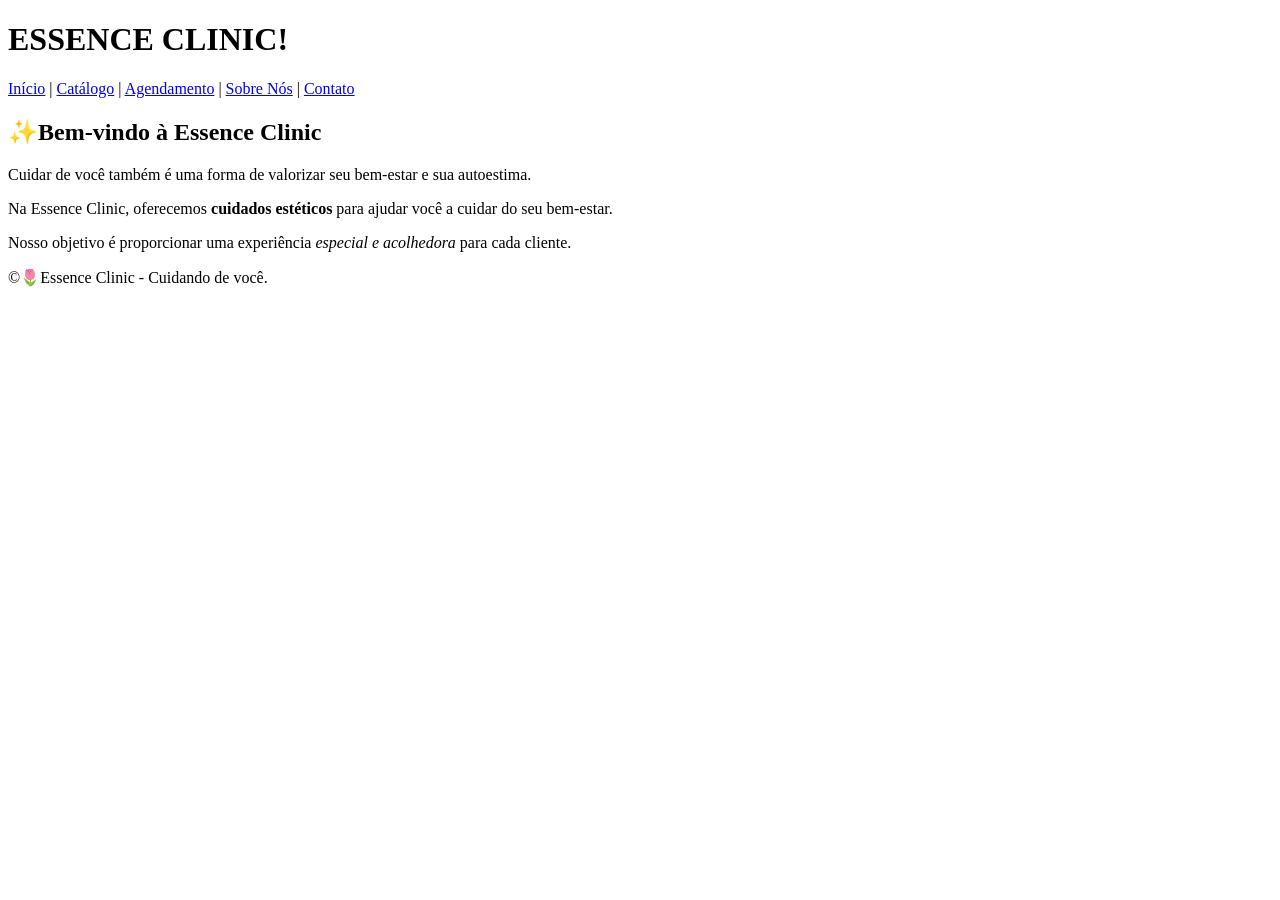
==== index.html @ 62386836 "Importa (ou cria) a estrutura HTML de tema livre" ====
<!DOCTYPE html>
<html lang="pt-BR">

<head>
    <meta charset="UTF-8">
    <title>Essence - Clinic</title>
</head>

<body>
    <header>

        <h1>ESSENCE CLINIC!</h1>

        <nav>
            <a href="index.html">Início</a> |
            <a href="catalogo.html">Catálogo</a> |
            <a href="agendamento.html">Agendamento</a> |
            <a href="sobre.html">Sobre Nós</a> |
            <a href="contato.html">Contato</a>
        </nav>
    </header>

    <main>

        <section>
            <h2>✨Bem-vindo à Essence Clinic</h2>
            <p>
                Cuidar de você também é uma forma de valorizar
                seu bem-estar e sua autoestima.
            </p>

            <p>
                Na Essence Clinic, oferecemos
                <strong>cuidados estéticos</strong>
                para ajudar você a cuidar do seu bem-estar.
            </p>

            <p>
                Nosso objetivo é proporcionar uma experiência
                <em>especial e acolhedora</em> para cada cliente.
            </p>

        </section>
    </main>

    <footer>
        <p>&copy;🌷Essence Clinic - Cuidando de você.</p>
    </footer>

</body>

</html>
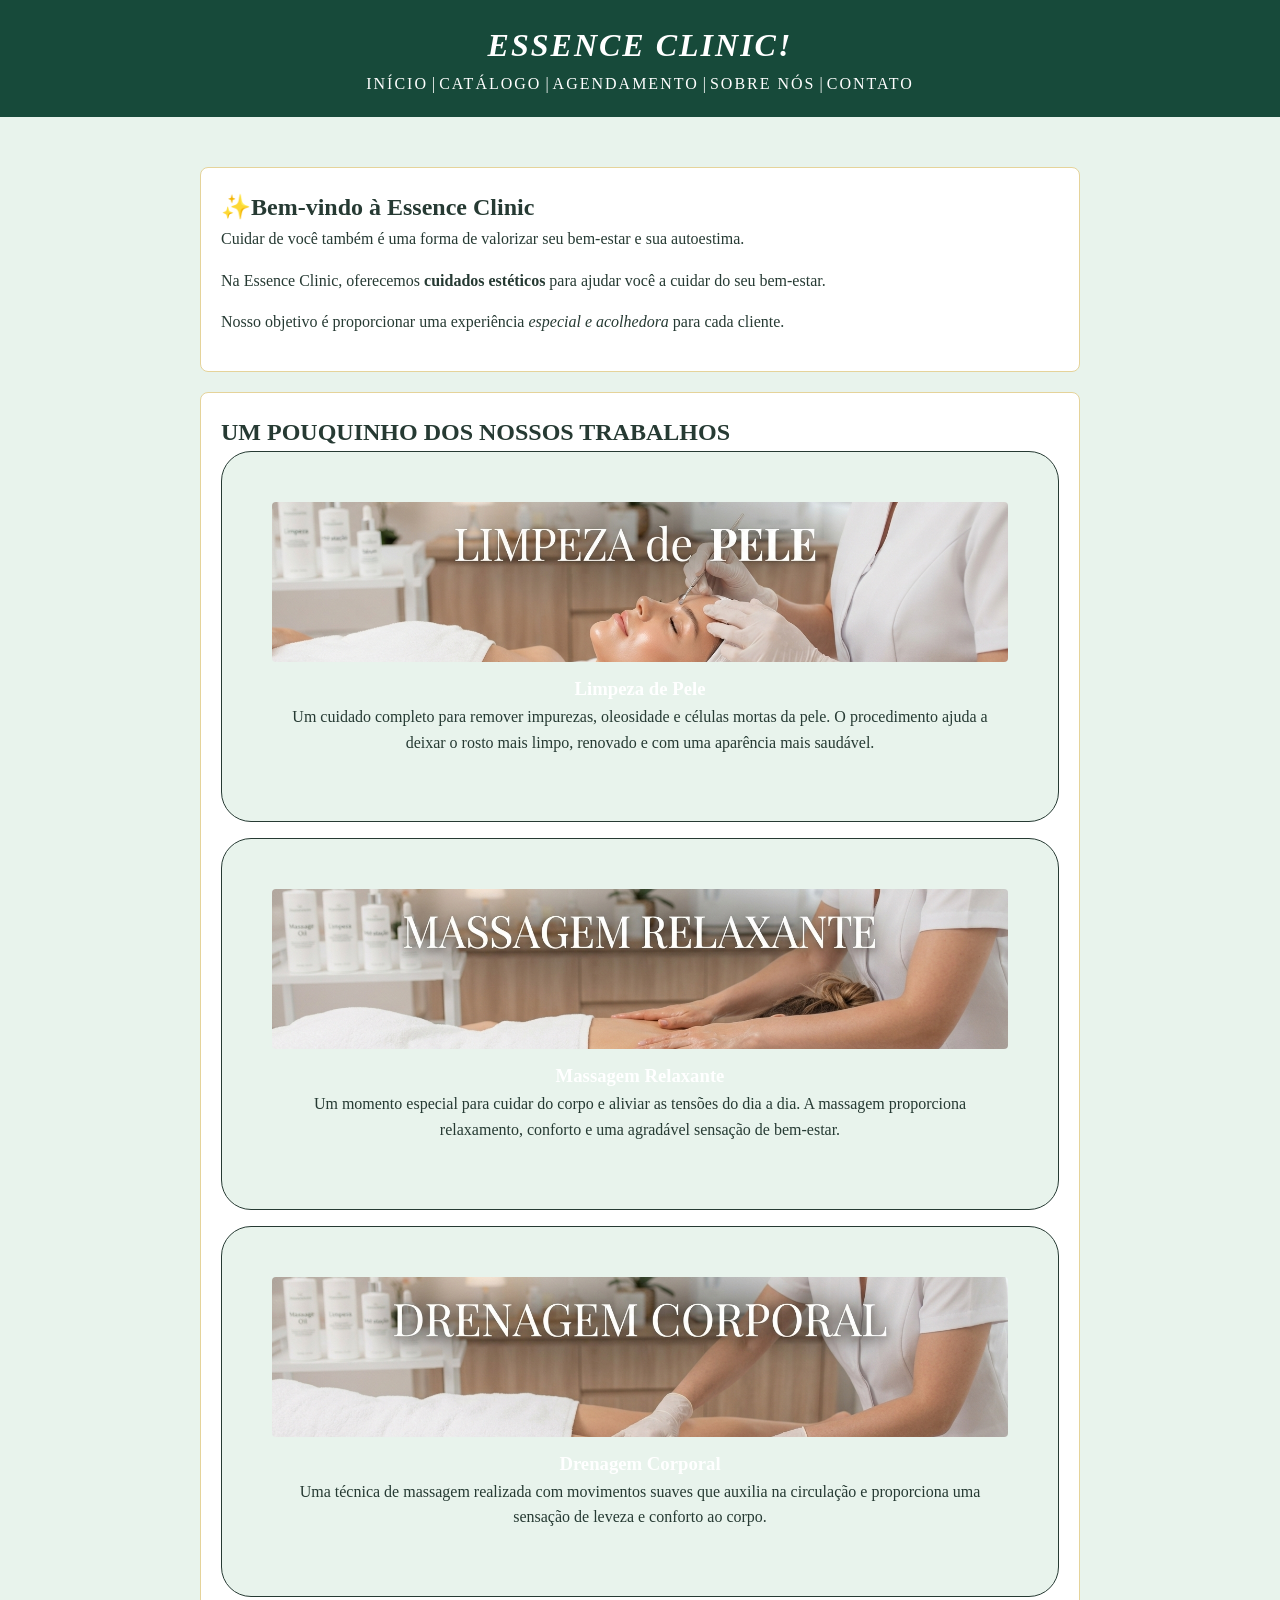
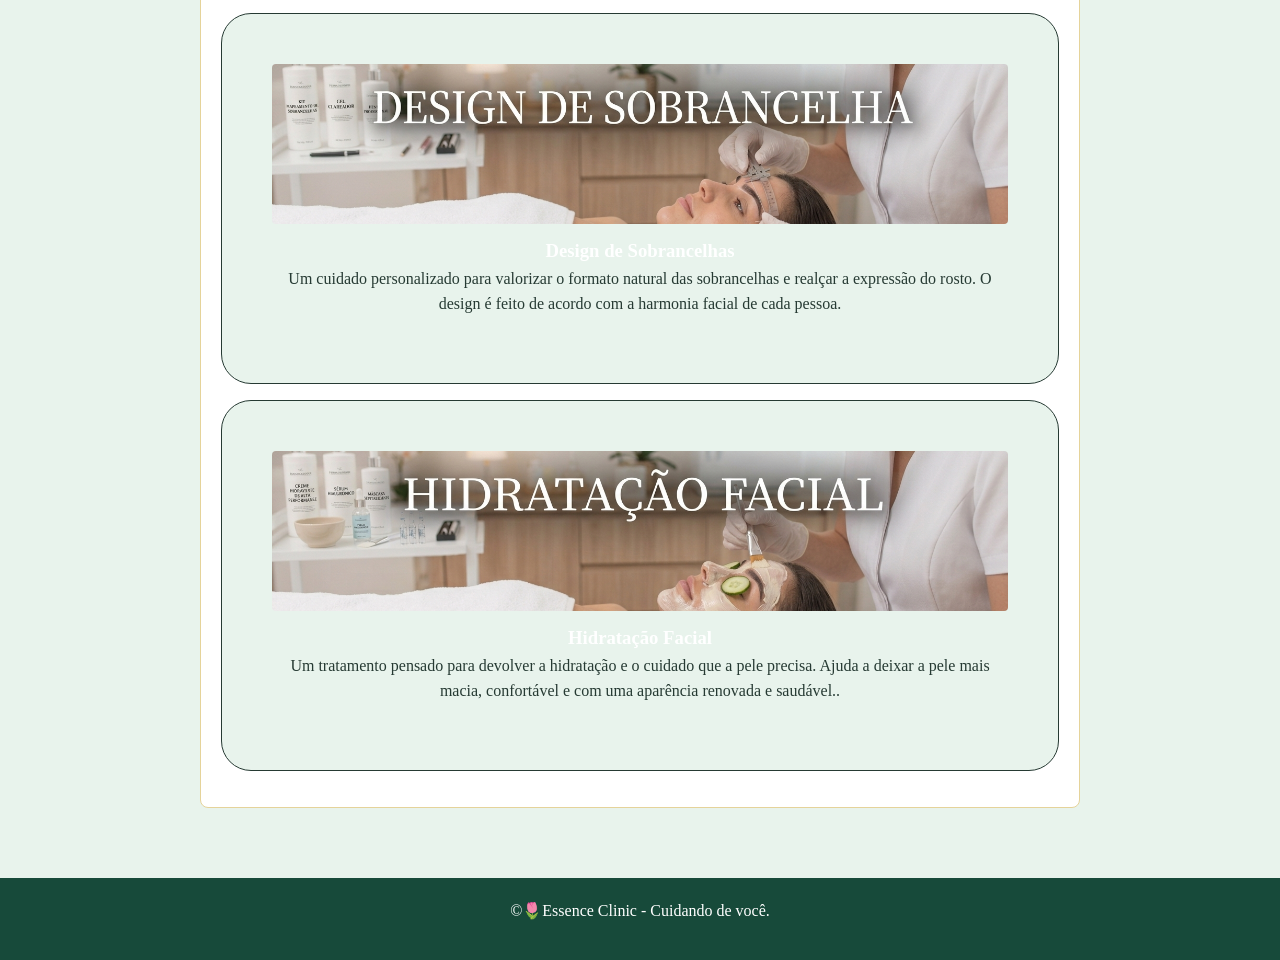
==== commit 6c6ab9ce: "Aplica classes reutilizáveis, variantes e imagem de fundo com ID" ====
--- a/index.html
+++ b/index.html
@@ -4,6 +4,9 @@
 <head>
     <meta charset="UTF-8">
     <title>Essence - Clinic</title>
+
+<link rel="stylesheet" href="style.css">
+
 </head>
 
 <body>
@@ -41,6 +44,35 @@
             </p>
 
         </section>
+
+        <section id="um pouquinho dos nossos trabalhos">
+            <h2>UM POUQUINHO DOS NOSSOS TRABALHOS</h2>
+            <article class="card">
+                <div class="foto" id="foto-limpeza-de-pele"></div>
+                <h3>Limpeza de Pele</h3>
+                <p>Um cuidado completo para remover impurezas, oleosidade e células mortas da pele. O procedimento ajuda a deixar o rosto mais limpo, renovado e com uma aparência mais saudável.</p>
+            </article>
+            <article class="card">
+                <div class="foto" id="foto-massagem-relaxante"></div>
+                <h3>Massagem Relaxante</h3>
+                <p>Um momento especial para cuidar do corpo e aliviar as tensões do dia a dia. A massagem proporciona relaxamento, conforto e uma agradável sensação de bem-estar.</p>
+            </article>
+            <article class="card">
+                <div class="foto" id="foto-drenagem-corporal"></div>
+                <h3>Drenagem Corporal </h3>
+                <p>Uma técnica de massagem realizada com movimentos suaves que auxilia na circulação e proporciona uma sensação de leveza e conforto ao corpo.</p>
+            </article>
+            <article class="card">
+                <div class="foto" id="foto-design-de-sobrancelha"></div>
+                <h3>Design de Sobrancelhas</h3>
+                <p>Um cuidado personalizado para valorizar o formato natural das sobrancelhas e realçar a expressão do rosto. O design é feito de acordo com a harmonia facial de cada pessoa.</p>
+            </article>
+            <article class="card">
+                <div class="foto" id="foto-hidratacao-facial"></div>
+                <h3>Hidratação Facial</h3>
+                <p>Um tratamento pensado para devolver a hidratação e o cuidado que a pele precisa. Ajuda a deixar a pele mais macia, confortável e com uma aparência renovada e saudável..</p>
+            </article>
+        </section>
     </main>
 
     <footer>
--- a/style.css
+++ b/style.css
@@ -0,0 +1,177 @@
+* {
+    margin: 0;
+    padding: 0;
+    box-sizing: border-box;
+}
+
+body { 
+    font-family: Georgia, 'Times New Roman', Times, serif; 
+    color: #263A33; 
+    background-color: #E8F3EC; 
+    line-height: 1.6;
+}
+h1 {
+    font-size: 32px;
+    font-style: italic;
+
+
+}
+h3 {
+    color:white;
+}
+
+p {
+    margin-bottom: 16px;
+}
+
+a {
+    text-decoration: none;
+    color:white;
+}
+
+header {
+    background-color: #174A3A;
+    color: white;
+    padding: 20px;
+    text-align:center;
+}
+
+header h1 {
+    color: white;
+    letter-spacing: 2px;
+    text-transform: uppercase;
+}
+
+nav ul {
+    list-style: none;
+    display: flex;
+    justify-content: center;
+    gap: 20px;
+}
+
+nav li {
+    display: inline-block;
+    margin: 0 16px;
+}
+
+nav a {
+    color: white;
+    text-decoration: none;
+    font-family: Georgia, 'Times New Roman', Times, serif;
+    text-transform: uppercase;
+    letter-spacing: 2px;
+}
+
+nav a:hover {
+    color: #8FC9A3;
+}
+
+
+main {
+    max-width: 1000px;
+    margin: 0 auto;
+    padding: 50px 60px
+}
+
+section { 
+    background-color: #FFFFFF; 
+    padding: 20px; 
+    margin-bottom: 20px; 
+    border-radius: 8px; 
+    border: 1px solid #E5D39A; }
+
+footer {
+    background-color: #174A3A;
+    color:white;
+    text-align: center;
+    padding: 20px;
+}
+
+table {
+    border: 1px solid #66ac7f;
+}
+
+th,
+td {
+    border: 1px solid #66ac7f;
+}
+
+/* ===== SELETOR DE CLASSE ===== */
+.card {
+    background-color: #E8F3EC;
+    border: 1px solid;
+    border-radius: 30px;
+    padding: 50px;
+    margin-bottom: 16px;
+    text-align: center;
+}
+
+.foto {
+    background-color: #E8F3EC;
+    background-size: cover;
+    background-position: center;
+    height: 160px;
+    border-radius: 4px;
+    margin-bottom: 12px;
+}
+
+
+/* ===== SEÇÕES ===== */
+
+section {
+    background-color: white;
+    padding: 20px;
+    margin-bottom: 20px;
+    border-radius: 8px;
+    
+}
+
+/* ===== BOTÃO ===== */
+
+button {
+    background-color: #174A3A;
+    color: white;
+    padding: 10px 20px;
+    border: none;
+    border-radius: 5px;
+}
+
+/* ===== SELETOR DE ID ===== */
+#sobre {
+    padding: 24px 0;
+}
+
+#portfólio {
+    padding: 24px;
+}
+
+#pacotes {
+    background-color: #E8F3EC;
+    border-radius: 8px;
+    padding: 24px;
+}
+
+#horario {
+    background-color: #E8F3EC;
+    border-radius: 8px;
+    padding: 24px;
+    margin-top: 24px;
+}
+
+#foto-limpeza-de-pele {
+    background-image: url("imagemlimpeza\ de\ pele.jpg");
+}
+
+#foto-massagem-relaxante {
+    background-image: url("imagemmassagemrelaxante.jpg");
+}
+#foto-drenagem-corporal {
+    background-image: url("imagemdrenagemcorporal.jpg");
+}
+
+#foto-design-de-sobrancelha {
+    background-image: url("imagemdesingdesobrancelha.jpg");
+}
+#foto-hidratacao-facial {
+    background-image: url("imagemhidratacaofacial.jpg");
+}
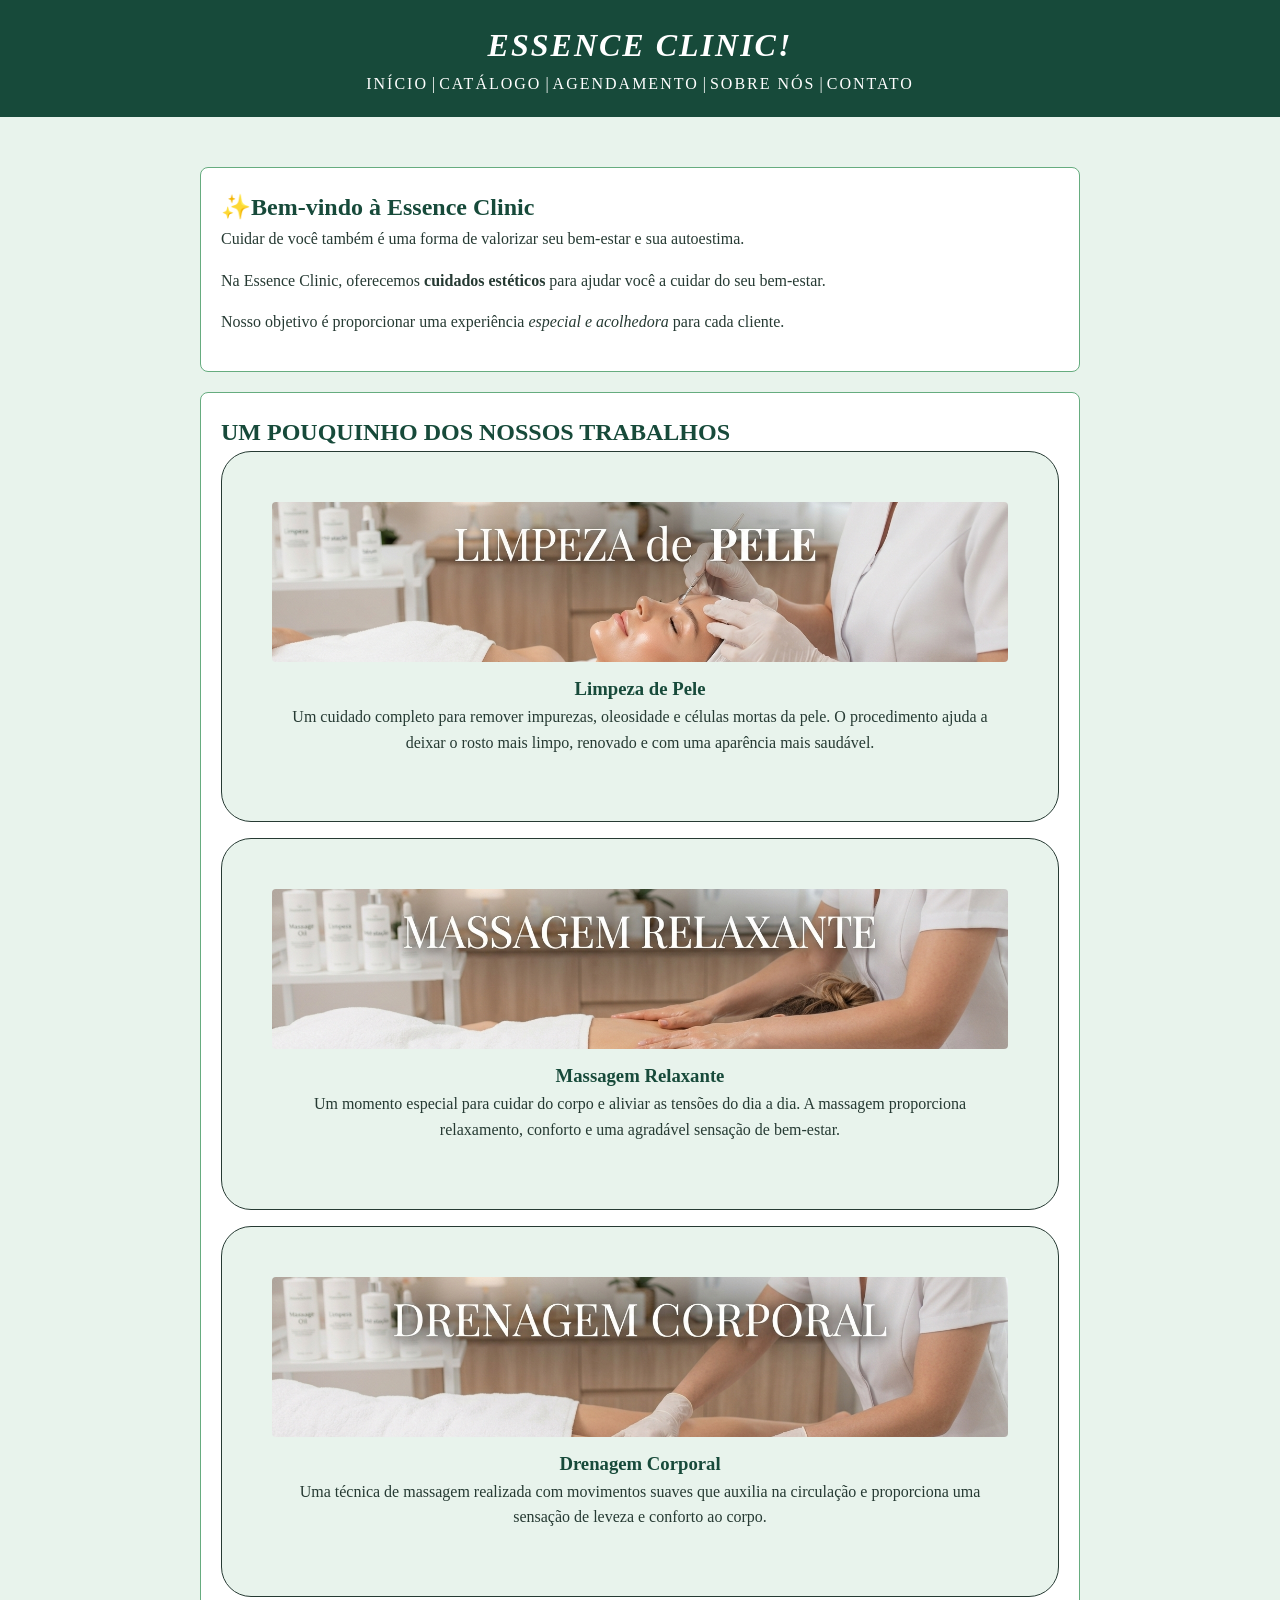
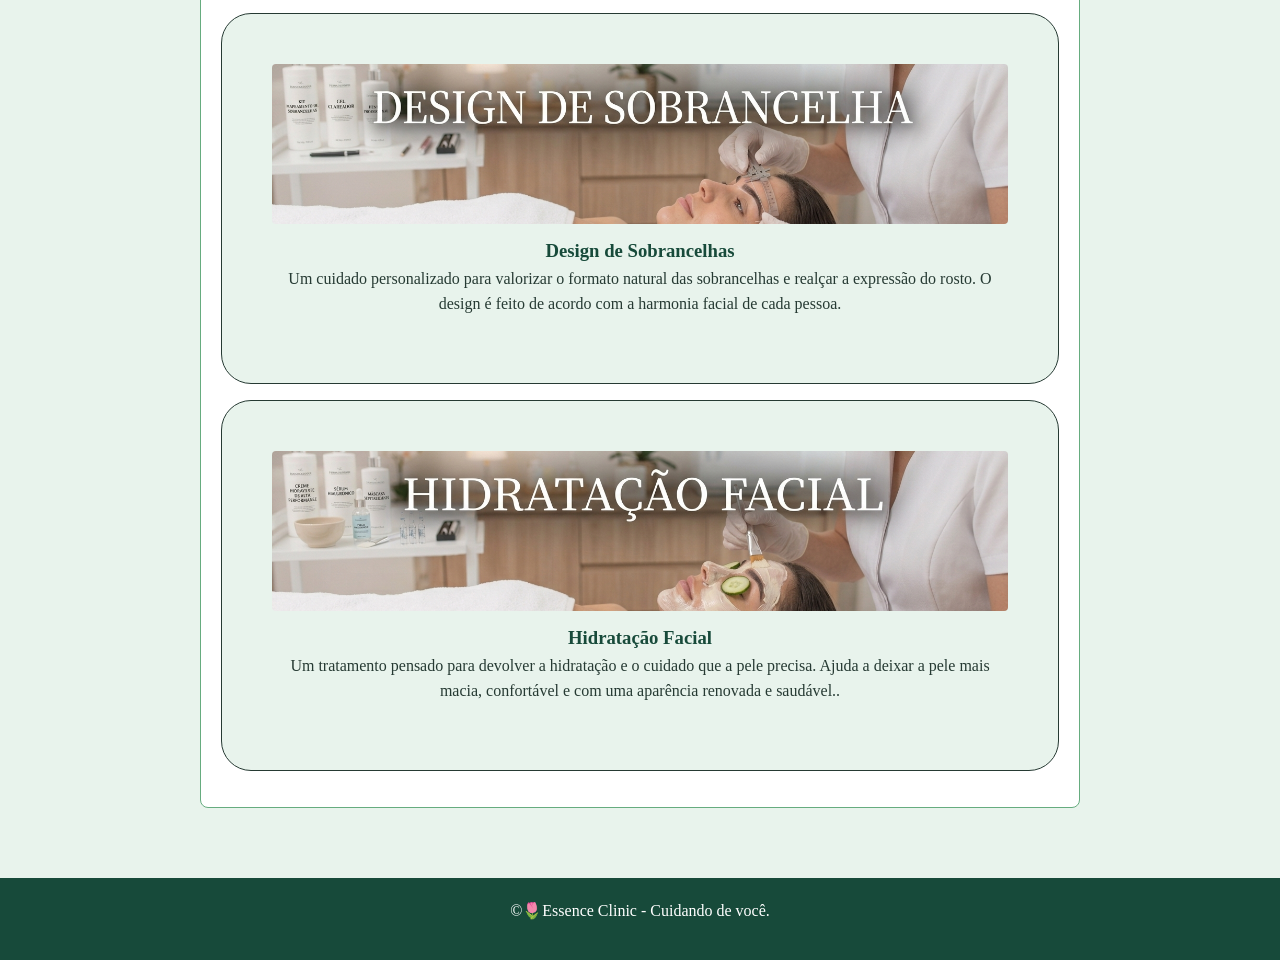
==== commit bbf81e02: "Valida CSS no W3C e corrige pendências" ====
--- a/index.html
+++ b/index.html
@@ -45,7 +45,7 @@
 
         </section>
 
-        <section id="um pouquinho dos nossos trabalhos">
+        <section id="um-pouquinho-dos-nossos-trabalhos">
             <h2>UM POUQUINHO DOS NOSSOS TRABALHOS</h2>
             <article class="card">
                 <div class="foto" id="foto-limpeza-de-pele"></div>
--- a/style.css
+++ b/style.css
@@ -1,8 +1,13 @@
+/* ===== SELETOR UNIVERSAL ===== */
 * {
     margin: 0;
     padding: 0;
     box-sizing: border-box;
 }
+
+/* ===== SELETOR DE TAG ===== */
+
+/* ===== BASE ===== */
 
 body { 
     font-family: Georgia, 'Times New Roman', Times, serif; 
@@ -10,6 +15,9 @@
     background-color: #E8F3EC; 
     line-height: 1.6;
 }
+
+/* ===== TÍTULOS ===== */
+
 h1 {
     font-size: 32px;
     font-style: italic;
@@ -26,12 +34,12 @@
 
 a {
     text-decoration: none;
-    color:white;
+    color:#168260;
 }
 
 header {
     background-color: #174A3A;
-    color: white;
+    color:white;
     padding: 20px;
     text-align:center;
 }
@@ -41,6 +49,8 @@
     letter-spacing: 2px;
     text-transform: uppercase;
 }
+
+/* ===== MENU ===== */
 
 nav ul {
     list-style: none;
@@ -55,7 +65,7 @@
 }
 
 nav a {
-    color: white;
+    color:white;
     text-decoration: none;
     font-family: Georgia, 'Times New Roman', Times, serif;
     text-transform: uppercase;
@@ -66,6 +76,7 @@
     color: #8FC9A3;
 }
 
+/* ===== CONTEÚDO PRINCIPAL ===== */
 
 main {
     max-width: 1000px;
@@ -73,12 +84,15 @@
     padding: 50px 60px
 }
 
+/* ===== CABEÇALHO E RODAPÉ ===== */
+
+
 section { 
-    background-color: #FFFFFF; 
+    background-color: #174A3A; 
     padding: 20px; 
     margin-bottom: 20px; 
     border-radius: 8px; 
-    border: 1px solid #E5D39A; }
+    border: 1px solid #66ac7f; }
 
 footer {
     background-color: #174A3A;
@@ -119,7 +133,7 @@
 /* ===== SEÇÕES ===== */
 
 section {
-    background-color: white;
+    background-color:white;
     padding: 20px;
     margin-bottom: 20px;
     border-radius: 8px;
@@ -130,7 +144,7 @@
 
 button {
     background-color: #174A3A;
-    color: white;
+    color:white;
     padding: 10px 20px;
     border: none;
     border-radius: 5px;
@@ -158,6 +172,8 @@
     margin-top: 24px;
 }
 
+/* ===== IMAGENS ===== */
+
 #foto-limpeza-de-pele {
     background-image: url("imagemlimpeza\ de\ pele.jpg");
 }
@@ -175,3 +191,11 @@
 #foto-hidratacao-facial {
     background-image: url("imagemhidratacaofacial.jpg");
 }
+
+/* ===== SELETOR COMPARTILHADO ===== */
+h1, 
+h2, 
+h3 {
+    color: #174A3A;
+}
+
